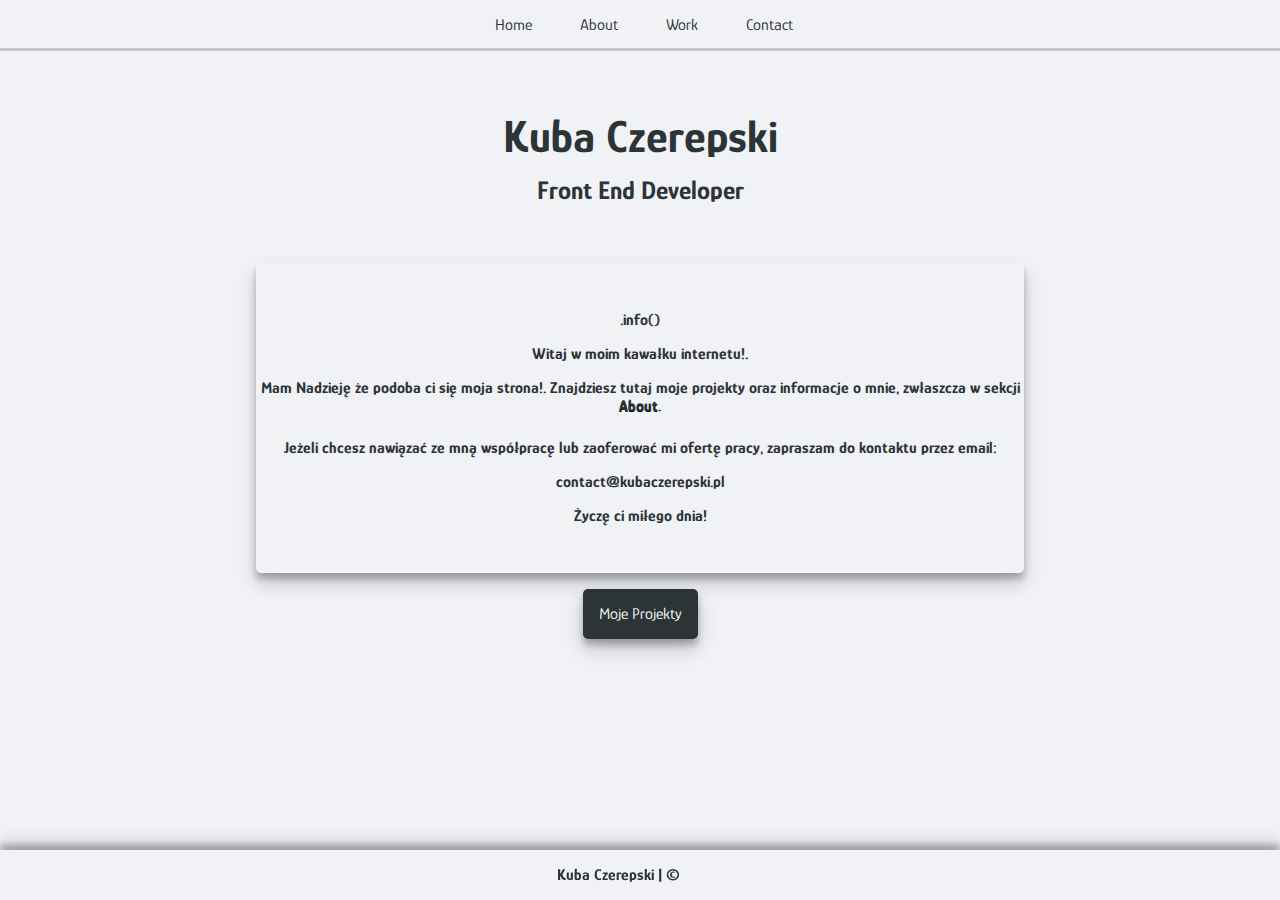
==== index.html @ 9fb31aca "next changes" ====
<!DOCTYPE html>
<html>
<head>
    <meta charset='UTF-8'>
    <meta http-equiv='X-UA-Compatible' content='IE=edge'>
    <title>Kuba Czerepski - Portfolio</title>
    <meta name='viewport' content='width=device-width, initial-scale=1 shrink-to-fit=no'>
    <link rel='stylesheet' type='text/css' media='screen' href='css/mainStyles.css'>
    <link rel='stylesheet' type='text/css' media='screen' href='assets/fontello-2db13937/css/fontello.css'>
    <link rel="preconnect" href="https://fonts.googleapis.com">
    <link rel="preconnect" href="https://fonts.gstatic.com" crossorigin>
    <link href="https://fonts.googleapis.com/css2?family=Glory&display=swap" rel="stylesheet">
</head>
<body>
    <div class="overlayLoader">

    </div>
    <div class="circleSelector">
        
    </div>
    <main class="mainContainer">
        <header class="topHeader">
            <nav>
                <ul>
                    <li><a href="index.html">Home</a></li>
                    <li><a href="about.html">About</a></li>
                    <li><a href="work.html">Work</a></li>
                    <li><a href="contact.html">Contact</a></li>
                </ul>
            </nav>
        </header>
        <section class="nameBox">
            <div class="nameHeader">
                <h1>Kuba Czerepski</h1>
                <hr>
                <h3>Front End Developer</h3>
            </div>
        </section>
        <section class="infoBasic">
            <div class="infoBox">
                <p class="infoHeader">
                    .info()
                </p>
                <p class="infoSubHeader">
                    Witaj w moim kawałku internetu!.
                </p>
                <p class="infoBlockOne">
                    Mam Nadzieję że podoba ci się moja strona!.
                    Znajdziesz tutaj moje projekty oraz informacje o mnie, zwłaszcza w sekcji <a href="about.html">About</a>.
                    <hr>
                    Jeżeli chcesz nawiązać ze mną współpracę lub zaoferować mi ofertę pracy, zapraszam do kontaktu przez email:
                    <br> 
                </p>
                <p class="infoEmail">contact@kubaczerepski.pl</p>
                <p class="infoBlockGreeting">
                    Życzę ci miłego dnia! 
                    <i class="icon-emo-happy"></i>
                </p>
            </div>
        </section>
        <section class="ctaButtonBox">
            <div class="boxDivider">
                <a class="ctaButton" href="work.html">
                    Moje Projekty
                </a>
            </div>
        </section>
        <footer class="footerSection">
            <div class="footerBox">
                <p class="footerCopyright">Kuba Czerepski | &copy;</p>
                <ul class="footerIcons">
                    <li><a href=""><i class="icon-github-circled-alt2"></i></a></li>
                    <li><a href=""><i class="icon-linkedin-circled"></i></a></li>
                </ul>
            </div>
        </footer>
    </main>   
</body>
</html>
---- css/mainStyles.css ----
html {
  scroll-behavior: smooth;
}

body {
  margin: 0;
  padding: 0;
  color: #2d3436;
  background-color: #f1f2f6;
  font-family: 'Glory', "Arial";
  overflow: hidden;
}

body .mainContainer {
  display: -webkit-box;
  display: -ms-flexbox;
  display: flex;
  width: 100vw;
  height: 100vh;
  -webkit-box-orient: vertical;
  -webkit-box-direction: normal;
      -ms-flex-direction: column;
          flex-direction: column;
}

body .mainContainer .topHeader {
  position: relative;
  width: 100%;
  height: 3em;
  top: 0;
  -webkit-box-shadow: 0px 3px rgba(0, 0, 0, 0.19);
          box-shadow: 0px 3px rgba(0, 0, 0, 0.19);
}

body .mainContainer .topHeader nav {
  text-align: center;
  padding-right: 15px;
}

body .mainContainer .topHeader nav li {
  display: inline-block;
  padding: 0px 12px;
}

body .mainContainer .topHeader nav li a {
  position: relative;
  z-index: 1;
  text-decoration: none;
  cursor: pointer;
  color: #2d3436;
}

body .mainContainer .topHeader nav li a:after {
  display: block;
  position: absolute;
  top: 0;
  left: 0;
  bottom: 0;
  right: 0;
  margin: auto;
  width: 100%;
  height: 1px;
  content: ' ';
  color: transparent;
  background: #2d3436;
  visibility: none;
  opacity: 0;
  z-index: -1;
}

body .mainContainer .topHeader nav li a:hover:after {
  opacity: 1;
  visibility: visible;
  height: 100%;
  -webkit-transition: all .3s;
  transition: all .3s;
  color: #f1f2f6;
}

body .mainContainer .topHeader nav li a:hover {
  color: #f1f2f6;
  -webkit-transition: all .3s;
  transition: all .3s;
}

body .mainContainer .nameBox {
  display: -webkit-box;
  display: -ms-flexbox;
  display: flex;
  -webkit-box-orient: vertical;
  -webkit-box-direction: normal;
      -ms-flex-direction: column;
          flex-direction: column;
  text-align: center;
  width: 100%;
  -webkit-box-pack: center;
      -ms-flex-pack: center;
          justify-content: center;
  -webkit-box-align: center;
      -ms-flex-align: center;
          align-items: center;
  padding: 2rem 0rem;
  text-align: center;
  -webkit-transition: all 0.3s;
  transition: all 0.3s;
}

body .mainContainer .nameBox .nameHeader h1 {
  font-size: 46px;
  display: block;
  margin-bottom: -20px;
}

body .mainContainer .nameBox .nameHeader hr {
  width: 30px;
  border: none;
}

body .mainContainer .nameBox .nameHeader h3 {
  font-size: 26px;
}

body .mainContainer .infoBasic {
  display: -webkit-box;
  display: -ms-flexbox;
  display: flex;
  -webkit-box-orient: vertical;
  -webkit-box-direction: normal;
      -ms-flex-direction: column;
          flex-direction: column;
  text-align: center;
  width: 95%;
  -webkit-box-pack: center;
      -ms-flex-pack: center;
          justify-content: center;
  -webkit-box-align: center;
      -ms-flex-align: center;
          align-items: center;
  padding: 2rem 0rem;
  text-align: center;
  -webkit-transition: all 0.3s;
  transition: all 0.3s;
  font-weight: bold;
  -webkit-box-shadow: 0 10px 20px rgba(0, 0, 0, 0.19), 0 6px 6px rgba(0, 0, 0, 0.23);
          box-shadow: 0 10px 20px rgba(0, 0, 0, 0.19), 0 6px 6px rgba(0, 0, 0, 0.23);
  margin: 0 auto;
  border-radius: 5px;
}

body .mainContainer .infoBasic a {
  text-decoration: none;
  color: #2d3436;
  text-shadow: 0px 1px black;
  cursor: pointer;
}

body .mainContainer .infoBasic .infoBlockOne {
  text-align: center;
}

body .mainContainer .infoBasic hr {
  width: 30px;
  border: none;
}

body .mainContainer .infoBasic .infoEmail {
  text-shadow: 1px solid #2d3436;
}

body .mainContainer .infoBasic:hover {
  -webkit-transform: scale(1.03);
          transform: scale(1.03);
  -webkit-transition: all .3s;
  transition: all .3s;
}

body .mainContainer .ctaButtonBox {
  display: -webkit-box;
  display: -ms-flexbox;
  display: flex;
  -webkit-box-orient: vertical;
  -webkit-box-direction: normal;
      -ms-flex-direction: column;
          flex-direction: column;
  text-align: center;
  width: 100%;
  -webkit-box-pack: center;
      -ms-flex-pack: center;
          justify-content: center;
  -webkit-box-align: center;
      -ms-flex-align: center;
          align-items: center;
  padding: 2rem 0rem;
  text-align: center;
  -webkit-transition: all 0.3s;
  transition: all 0.3s;
}

body .mainContainer .ctaButtonBox .ctaButton {
  padding: 1rem 1rem;
  background: #2d3436;
  border-radius: 5px;
  text-decoration: none;
  color: #f1f2f6;
  -webkit-box-shadow: 0 10px 20px rgba(0, 0, 0, 0.19), 0 6px 6px rgba(0, 0, 0, 0.23);
          box-shadow: 0 10px 20px rgba(0, 0, 0, 0.19), 0 6px 6px rgba(0, 0, 0, 0.23);
}

body .mainContainer .ctaButtonBox .ctaButton:hover {
  border: 1px solid #2d3436;
  background: #f1f2f6;
  color: #2d3436;
  -webkit-transition: ease-in-out .2s;
  transition: ease-in-out .2s;
  -webkit-box-shadow: none;
          box-shadow: none;
  font-weight: bold;
}

body .mainContainer .footerSection {
  position: fixed;
  bottom: 0;
  width: 100%;
}

body .mainContainer .footerSection .footerBox {
  display: -webkit-box;
  display: -ms-flexbox;
  display: flex;
  -webkit-box-orient: horizontal;
  -webkit-box-direction: normal;
      -ms-flex-direction: row;
          flex-direction: row;
  -webkit-box-pack: center;
      -ms-flex-pack: center;
          justify-content: center;
  padding: 0rem 2rem;
  -webkit-box-shadow: 0 -5px 20px rgba(0, 0, 0, 0.19), 0 -6px 6px rgba(0, 0, 0, 0.23);
          box-shadow: 0 -5px 20px rgba(0, 0, 0, 0.19), 0 -6px 6px rgba(0, 0, 0, 0.23);
}

body .mainContainer .footerSection .footerBox .footerCopyright {
  font-weight: bold;
}

body .mainContainer .footerSection .footerBox .footerIcons {
  list-style: none;
}

body .mainContainer .footerSection .footerBox .footerIcons li {
  display: inline-block;
}

body .mainContainer .footerSection .footerBox .footerIcons li a {
  text-decoration: none;
  color: #2d3436;
}

body .mainContainer .footerSection .footerBox .footerIcons li:hover {
  -webkit-transform: scale(1.25);
          transform: scale(1.25);
  -webkit-transition: all .3s;
  transition: all .3s;
}

::-webkit-scrollbar-track {
  -webkit-box-shadow: inset 0 0 6px rgba(0, 0, 0, 0.3);
  border-radius: 10px;
  background-color: #f1f2f6;
}

::-webkit-scrollbar {
  width: 6px;
  background-color: #f1f2f6;
}

::-webkit-scrollbar-thumb {
  border-radius: 10px;
  -webkit-box-shadow: inset 0 0 6px rgba(0, 0, 0, 0.3);
  background-color: #2d3436;
}

@media (min-width: 900px) {
  body .mainContainer .topHeader nav {
    padding-right: 2em;
  }
  body .mainContainer .topHeader nav a {
    padding: 10px;
  }
  body .mainContainer .infoBasic {
    width: 60%;
    margin: 0 auto;
    border-radius: 5px;
  }
  body .mainContainer .infoBlockOne {
    text-align: justify;
  }
  body .mainContainer .footerSection .footerBox {
    -webkit-box-pack: center;
        -ms-flex-pack: center;
            justify-content: center;
  }
}
/*# sourceMappingURL=mainStyles.css.map */
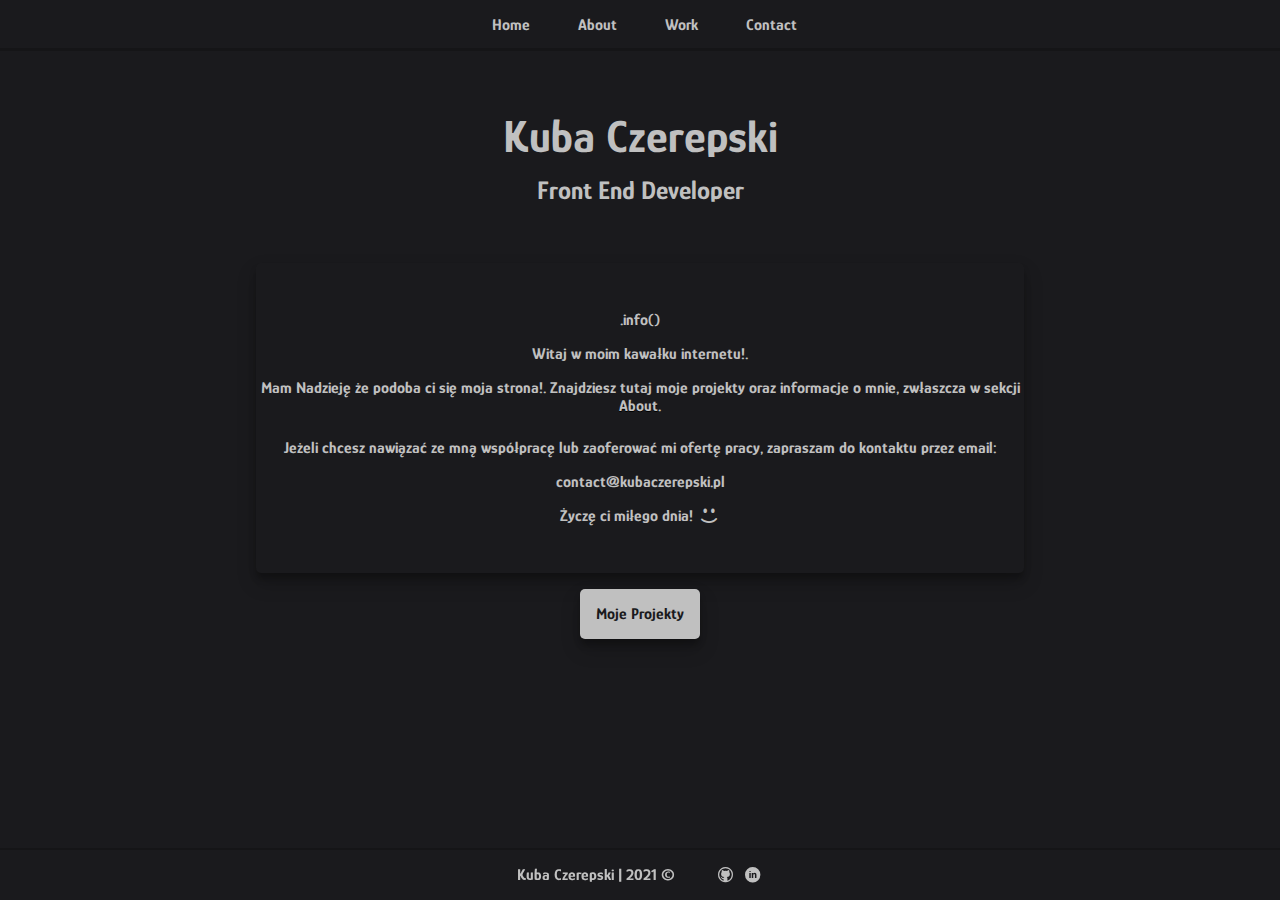
==== commit 5287fc35: "changes" ====
--- a/index.html
+++ b/index.html
@@ -15,10 +15,27 @@
     <div class="overlayLoader">
 
     </div>
-    <div class="circleSelector">
-        
-    </div>
     <main class="mainContainer">
+        <div class="circleSelector">
+            <div class="circle">
+    
+            </div>
+            <div class="circle">
+                
+            </div>
+            <div class="circle">
+                
+            </div>
+            <div class="circle">
+                
+            </div>
+            <div class="circle">
+                
+            </div>
+            <div class="square">
+                
+            </div>
+        </div>
         <header class="topHeader">
             <nav>
                 <ul>
@@ -67,7 +84,7 @@
         </section>
         <footer class="footerSection">
             <div class="footerBox">
-                <p class="footerCopyright">Kuba Czerepski | &copy;</p>
+                <p class="footerCopyright">Kuba Czerepski | 2021 &copy;</p>
                 <ul class="footerIcons">
                     <li><a href=""><i class="icon-github-circled-alt2"></i></a></li>
                     <li><a href=""><i class="icon-linkedin-circled"></i></a></li>
--- a/css/mainStyles.css
+++ b/css/mainStyles.css
@@ -5,8 +5,8 @@
 body {
   margin: 0;
   padding: 0;
-  color: #2d3436;
-  background-color: #f1f2f6;
+  color: #C0C0C0;
+  background-color: #1A1A1D;
   font-family: 'Glory', "Arial";
   overflow: hidden;
 }
@@ -21,6 +21,95 @@
   -webkit-box-direction: normal;
       -ms-flex-direction: column;
           flex-direction: column;
+}
+
+body .mainContainer .circle {
+  position: absolute;
+  top: 80vh;
+  left: 45vw;
+  width: 10px;
+  height: 10px;
+  border-radius: 50%;
+  border: solid 1px #C0C0C0;
+  -webkit-transform-origin: top left;
+          transform-origin: top left;
+  -webkit-transform: scale(0) rotate(0deg) translate(-50%, -50%);
+          transform: scale(0) rotate(0deg) translate(-50%, -50%);
+  -webkit-animation: circle 8s ease-in forwards infinite;
+          animation: circle 8s ease-in forwards infinite;
+}
+
+body .mainContainer .circle:nth-child(2) {
+  border-color: #FFF;
+}
+
+body .mainContainer .circle:nth-child(2) {
+  -webkit-animation-delay: 1s;
+          animation-delay: 1s;
+  left: 15vw;
+  top: 30vh;
+}
+
+body .mainContainer .circle:nth-child(3) {
+  -webkit-animation-delay: 2s;
+          animation-delay: 2s;
+  left: 85vw;
+  top: 80vh;
+}
+
+body .mainContainer .circle:nth-child(4) {
+  -webkit-animation-delay: 3s;
+          animation-delay: 3s;
+  left: 25vw;
+  top: 90vh;
+}
+
+body .mainContainer .circle:nth-child(5) {
+  -webkit-animation-delay: 2s;
+          animation-delay: 2s;
+  left: 85vw;
+  top: 10vh;
+}
+
+body .mainContainer .square {
+  position: absolute;
+  top: 10vh;
+  left: 35vw;
+  width: 10px;
+  height: 10px;
+  border: solid 1px #C0C0C0;
+  -webkit-transform-origin: top left;
+          transform-origin: top left;
+  -webkit-transform: scale(0) rotate(0deg) translate(-50%, -50%);
+          transform: scale(0) rotate(0deg) translate(-50%, -50%);
+  -webkit-animation: circle 8s ease-in forwards infinite;
+          animation: circle 8s ease-in forwards infinite;
+}
+
+@-webkit-keyframes circle {
+  from {
+    -webkit-transform: scale(0) rotate(0deg) translate(-50%, -50%);
+            transform: scale(0) rotate(0deg) translate(-50%, -50%);
+    opacity: 1;
+  }
+  to {
+    -webkit-transform: scale(5) rotate(1200deg) translate(-50%, -50%);
+            transform: scale(5) rotate(1200deg) translate(-50%, -50%);
+    opacity: 0;
+  }
+}
+
+@keyframes circle {
+  from {
+    -webkit-transform: scale(0) rotate(0deg) translate(-50%, -50%);
+            transform: scale(0) rotate(0deg) translate(-50%, -50%);
+    opacity: 1;
+  }
+  to {
+    -webkit-transform: scale(5) rotate(1200deg) translate(-50%, -50%);
+            transform: scale(5) rotate(1200deg) translate(-50%, -50%);
+    opacity: 0;
+  }
 }
 
 body .mainContainer .topHeader {
@@ -30,6 +119,7 @@
   top: 0;
   -webkit-box-shadow: 0px 3px rgba(0, 0, 0, 0.19);
           box-shadow: 0px 3px rgba(0, 0, 0, 0.19);
+  z-index: 1;
 }
 
 body .mainContainer .topHeader nav {
@@ -40,6 +130,7 @@
 body .mainContainer .topHeader nav li {
   display: inline-block;
   padding: 0px 12px;
+  font-weight: bold;
 }
 
 body .mainContainer .topHeader nav li a {
@@ -47,7 +138,7 @@
   z-index: 1;
   text-decoration: none;
   cursor: pointer;
-  color: #2d3436;
+  color: #C0C0C0;
 }
 
 body .mainContainer .topHeader nav li a:after {
@@ -62,7 +153,7 @@
   height: 1px;
   content: ' ';
   color: transparent;
-  background: #2d3436;
+  background: #C0C0C0;
   visibility: none;
   opacity: 0;
   z-index: -1;
@@ -74,11 +165,11 @@
   height: 100%;
   -webkit-transition: all .3s;
   transition: all .3s;
-  color: #f1f2f6;
+  color: #1A1A1D;
 }
 
 body .mainContainer .topHeader nav li a:hover {
-  color: #f1f2f6;
+  color: #1A1A1D;
   -webkit-transition: all .3s;
   transition: all .3s;
 }
@@ -149,7 +240,7 @@
 
 body .mainContainer .infoBasic a {
   text-decoration: none;
-  color: #2d3436;
+  color: #C0C0C0;
   text-shadow: 0px 1px black;
   cursor: pointer;
 }
@@ -164,7 +255,7 @@
 }
 
 body .mainContainer .infoBasic .infoEmail {
-  text-shadow: 1px solid #2d3436;
+  text-shadow: 1px solid #C0C0C0;
 }
 
 body .mainContainer .infoBasic:hover {
@@ -198,18 +289,19 @@
 
 body .mainContainer .ctaButtonBox .ctaButton {
   padding: 1rem 1rem;
-  background: #2d3436;
+  background: #C0C0C0;
   border-radius: 5px;
   text-decoration: none;
-  color: #f1f2f6;
+  color: #1A1A1D;
+  font-weight: bold;
   -webkit-box-shadow: 0 10px 20px rgba(0, 0, 0, 0.19), 0 6px 6px rgba(0, 0, 0, 0.23);
           box-shadow: 0 10px 20px rgba(0, 0, 0, 0.19), 0 6px 6px rgba(0, 0, 0, 0.23);
 }
 
 body .mainContainer .ctaButtonBox .ctaButton:hover {
-  border: 1px solid #2d3436;
-  background: #f1f2f6;
-  color: #2d3436;
+  border: 1px solid #C0C0C0;
+  background: #1A1A1D;
+  color: #C0C0C0;
   -webkit-transition: ease-in-out .2s;
   transition: ease-in-out .2s;
   -webkit-box-shadow: none;
@@ -235,8 +327,8 @@
       -ms-flex-pack: center;
           justify-content: center;
   padding: 0rem 2rem;
-  -webkit-box-shadow: 0 -5px 20px rgba(0, 0, 0, 0.19), 0 -6px 6px rgba(0, 0, 0, 0.23);
-          box-shadow: 0 -5px 20px rgba(0, 0, 0, 0.19), 0 -6px 6px rgba(0, 0, 0, 0.23);
+  -webkit-box-shadow: 0px -2px rgba(0, 0, 0, 0.19);
+          box-shadow: 0px -2px rgba(0, 0, 0, 0.19);
 }
 
 body .mainContainer .footerSection .footerBox .footerCopyright {
@@ -253,7 +345,7 @@
 
 body .mainContainer .footerSection .footerBox .footerIcons li a {
   text-decoration: none;
-  color: #2d3436;
+  color: #C0C0C0;
 }
 
 body .mainContainer .footerSection .footerBox .footerIcons li:hover {
@@ -277,7 +369,7 @@
 ::-webkit-scrollbar-thumb {
   border-radius: 10px;
   -webkit-box-shadow: inset 0 0 6px rgba(0, 0, 0, 0.3);
-  background-color: #2d3436;
+  background-color: #C0C0C0;
 }
 
 @media (min-width: 900px) {
--- a/assets/fontello-2db13937/css/fontello.css
+++ b/assets/fontello-2db13937/css/fontello.css
@@ -0,0 +1,66 @@
+@font-face {
+  font-family: 'fontello';
+  src: url('../font/fontello.eot?26351801');
+  src: url('../font/fontello.eot?26351801#iefix') format('embedded-opentype'),
+       url('../font/fontello.woff2?26351801') format('woff2'),
+       url('../font/fontello.woff?26351801') format('woff'),
+       url('../font/fontello.ttf?26351801') format('truetype'),
+       url('../font/fontello.svg?26351801#fontello') format('svg');
+  font-weight: normal;
+  font-style: normal;
+}
+/* Chrome hack: SVG is rendered more smooth in Windozze. 100% magic, uncomment if you need it. */
+/* Note, that will break hinting! In other OS-es font will be not as sharp as it could be */
+/*
+@media screen and (-webkit-min-device-pixel-ratio:0) {
+  @font-face {
+    font-family: 'fontello';
+    src: url('../font/fontello.svg?26351801#fontello') format('svg');
+  }
+}
+*/
+[class^="icon-"]:before, [class*=" icon-"]:before {
+  font-family: "fontello";
+  font-style: normal;
+  font-weight: normal;
+  speak: never;
+
+  display: inline-block;
+  text-decoration: inherit;
+  width: 1em;
+  margin-right: .2em;
+  text-align: center;
+  /* opacity: .8; */
+
+  /* For safety - reset parent styles, that can break glyph codes*/
+  font-variant: normal;
+  text-transform: none;
+
+  /* fix buttons height, for twitter bootstrap */
+  line-height: 1em;
+
+  /* Animation center compensation - margins should be symmetric */
+  /* remove if not needed */
+  margin-left: .2em;
+
+  /* you can be more comfortable with increased icons size */
+  /* font-size: 120%; */
+
+  /* Font smoothing. That was taken from TWBS */
+  -webkit-font-smoothing: antialiased;
+  -moz-osx-font-smoothing: grayscale;
+
+  /* Uncomment for 3D effect */
+  /* text-shadow: 1px 1px 1px rgba(127, 127, 127, 0.3); */
+}
+
+.icon-emo-happy:before { content: '\e800'; } /* '' */
+.icon-attach:before { content: '\e801'; } /* '' */
+.icon-github-circled-alt2:before { content: '\f056'; } /* '' */
+.icon-angle-left:before { content: '\f104'; } /* '' */
+.icon-angle-right:before { content: '\f105'; } /* '' */
+.icon-angle-up:before { content: '\f106'; } /* '' */
+.icon-terminal:before { content: '\f120'; } /* '' */
+.icon-address-card-o:before { content: '\f2bc'; } /* '' */
+.icon-user-circle-o:before { content: '\f2be'; } /* '' */
+.icon-linkedin-circled:before { content: '\f319'; } /* '' */
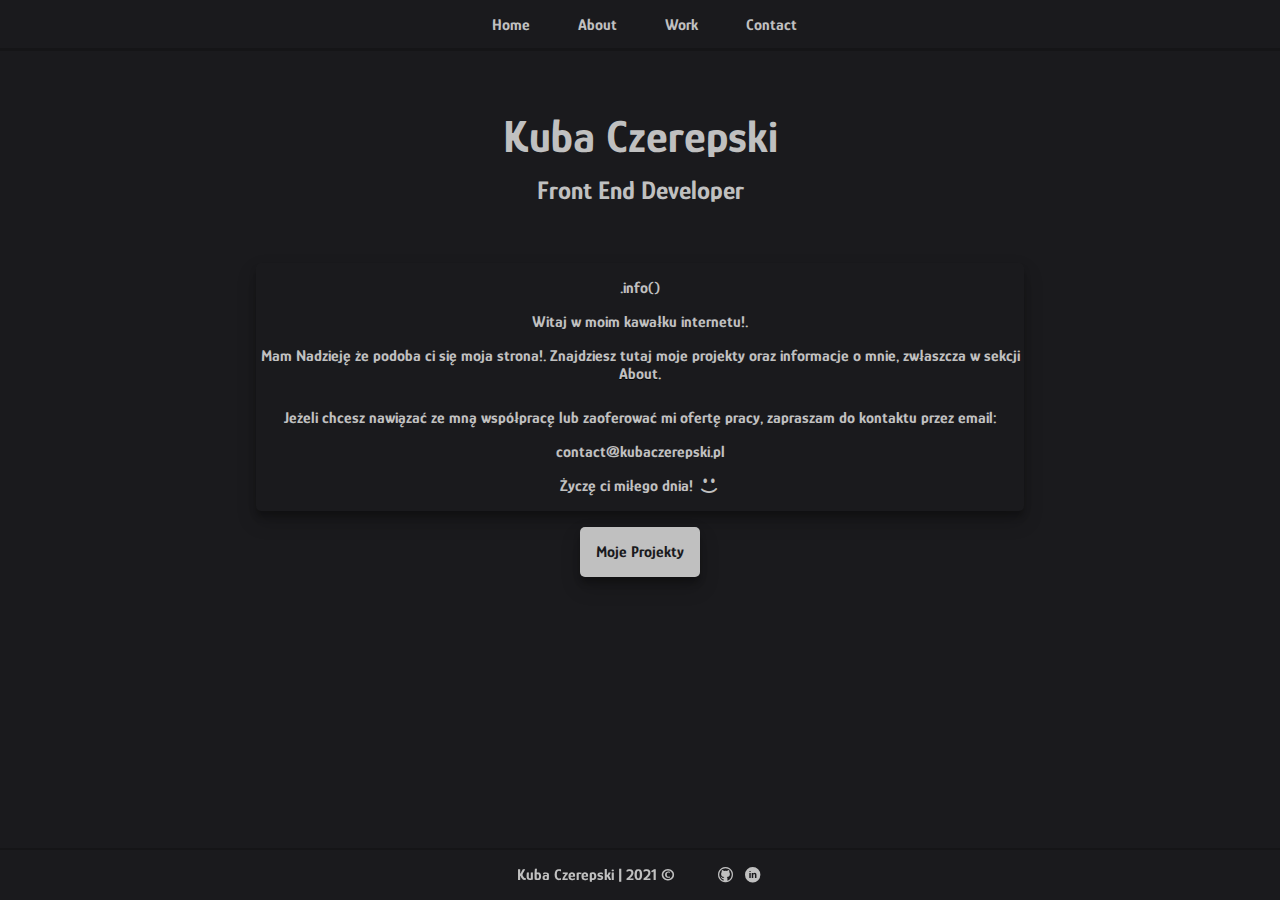
==== commit 4ff8a0ae: "changes" ====
--- a/index.html
+++ b/index.html
@@ -63,10 +63,9 @@
                 </p>
                 <p class="infoBlockOne">
                     Mam Nadzieję że podoba ci się moja strona!.
-                    Znajdziesz tutaj moje projekty oraz informacje o mnie, zwłaszcza w sekcji <a href="about.html">About</a>.
-                    <hr>
+                    Znajdziesz tutaj moje projekty oraz informacje o mnie, zwłaszcza w sekcji <a href="about.html" class="aboutRedirect">About</a>.
+                    <hr> 
                     Jeżeli chcesz nawiązać ze mną współpracę lub zaoferować mi ofertę pracy, zapraszam do kontaktu przez email:
-                    <br> 
                 </p>
                 <p class="infoEmail">contact@kubaczerepski.pl</p>
                 <p class="infoBlockGreeting">
@@ -91,6 +90,17 @@
                 </ul>
             </div>
         </footer>
-    </main>   
+    </main>
+    <script>
+        let box = document.querySelector(".infoBasic");
+        function deleteAnimation() {
+            box.classList.remove('infoBasicAnimation');
+        }
+        function addAnimation (){
+            box.classList.add('infoBasicAnimation');
+        }
+        box.addEventListener("mouseleave",deleteAnimation);
+        box.addEventListener("mouseover",addAnimation);
+    </script>   
 </body>
 </html>--- a/css/mainStyles.css
+++ b/css/mainStyles.css
@@ -1,3 +1,8 @@
+* {
+  -webkit-box-sizing: border-box;
+          box-sizing: border-box;
+}
+
 html {
   scroll-behavior: smooth;
 }
@@ -197,18 +202,57 @@
 }
 
 body .mainContainer .nameBox .nameHeader h1 {
+  position: relative;
   font-size: 46px;
   display: block;
   margin-bottom: -20px;
 }
 
+body .mainContainer .nameBox .nameHeader h1:after {
+  position: absolute;
+  bottom: 0;
+  right: 0;
+  margin: auto;
+  content: '';
+  width: 0%;
+  height: 1px;
+  -webkit-transition: all .3s;
+  transition: all .3s;
+  background: #C0C0C0;
+  color: transparent;
+}
+
+body .mainContainer .nameBox .nameHeader h1:hover:after {
+  width: 100%;
+}
+
 body .mainContainer .nameBox .nameHeader hr {
   width: 30px;
   border: none;
 }
 
 body .mainContainer .nameBox .nameHeader h3 {
+  position: relative;
   font-size: 26px;
+}
+
+body .mainContainer .nameBox .nameHeader h3:after {
+  position: absolute;
+  bottom: 0;
+  left: 0;
+  right: 0;
+  margin: auto;
+  content: '';
+  width: 0%;
+  height: 1px;
+  -webkit-transition: all .3s;
+  transition: all .3s;
+  background: #C0C0C0;
+  color: transparent;
+}
+
+body .mainContainer .nameBox .nameHeader h3:hover:after {
+  width: 100%;
 }
 
 body .mainContainer .infoBasic {
@@ -227,7 +271,6 @@
   -webkit-box-align: center;
       -ms-flex-align: center;
           align-items: center;
-  padding: 2rem 0rem;
   text-align: center;
   -webkit-transition: all 0.3s;
   transition: all 0.3s;
@@ -236,6 +279,7 @@
           box-shadow: 0 10px 20px rgba(0, 0, 0, 0.19), 0 6px 6px rgba(0, 0, 0, 0.23);
   margin: 0 auto;
   border-radius: 5px;
+  background-size: "0px 0px";
 }
 
 body .mainContainer .infoBasic a {
@@ -245,24 +289,132 @@
   cursor: pointer;
 }
 
+body .mainContainer .infoBasic hr {
+  opacity: 0;
+}
+
 body .mainContainer .infoBasic .infoBlockOne {
   text-align: center;
 }
 
-body .mainContainer .infoBasic hr {
-  width: 30px;
-  border: none;
+body .mainContainer .infoBasic .infoBlockOne a {
+  position: relative;
+}
+
+body .mainContainer .infoBasic .infoBlockOne a:after {
+  position: absolute;
+  bottom: 0;
+  right: 0;
+  left: 0;
+  margin: auto;
+  content: '';
+  width: 0%;
+  height: 1px;
+  -webkit-transition: all .3s;
+  transition: all .3s;
+  background: #C0C0C0;
+  color: transparent;
+}
+
+body .mainContainer .infoBasic .infoBlockOne a:hover:after {
+  width: 100%;
 }
 
 body .mainContainer .infoBasic .infoEmail {
   text-shadow: 1px solid #C0C0C0;
 }
 
-body .mainContainer .infoBasic:hover {
+@-webkit-keyframes lineAround {
+  0% {
+    background-size: 0 1px,+ 1px 0,+ 0 1px,+ 1px 0;
+  }
+  25% {
+    background-size: 100% 1px,+ 1px 0,+ 0 1px,+ 1px 0;
+  }
+  50% {
+    background-size: 100% 1px,+ 1px 100%,+ 0 1px,+ 1px 0;
+  }
+  75% {
+    background-size: 100% 1px,+ 1px 100%,+ 100% 1px,+ 1px 0;
+  }
+  100% {
+    background-size: 100% 1px,+ 1px 100%,+ 100% 1px,+ 1px 100%;
+  }
+}
+
+@keyframes lineAround {
+  0% {
+    background-size: 0 1px,+ 1px 0,+ 0 1px,+ 1px 0;
+  }
+  25% {
+    background-size: 100% 1px,+ 1px 0,+ 0 1px,+ 1px 0;
+  }
+  50% {
+    background-size: 100% 1px,+ 1px 100%,+ 0 1px,+ 1px 0;
+  }
+  75% {
+    background-size: 100% 1px,+ 1px 100%,+ 100% 1px,+ 1px 0;
+  }
+  100% {
+    background-size: 100% 1px,+ 1px 100%,+ 100% 1px,+ 1px 100%;
+  }
+}
+
+body .mainContainer .infoBasicAnimation {
+  background-repeat: no-repeat;
+  background-image: -webkit-gradient(linear, left top, right top, color-stop(100%, #C0C0C0), to(#C0C0C0)), -webkit-gradient(linear, left top, left bottom, color-stop(100%, #C0C0C0), to(#C0C0C0)), -webkit-gradient(linear, left top, right top, color-stop(100%, #C0C0C0), to(#C0C0C0)), -webkit-gradient(linear, left top, left bottom, color-stop(100%, #C0C0C0), to(#C0C0C0));
+  background-image: linear-gradient(to right, #C0C0C0 100%, #C0C0C0 100%), linear-gradient(to bottom, #C0C0C0 100%, #C0C0C0 100%), linear-gradient(to right, #C0C0C0 100%, #C0C0C0 100%), linear-gradient(to bottom, #C0C0C0 100%, #C0C0C0 100%);
+  background-size: 100% 1px,+ 1px 100%,+ 100% 1px,+ 1px 100%;
+  background-position: 0 0,+ 100% 0,+ 100% 100%,+ 0 100%;
+  -webkit-animation: lineAround 1.25s cubic-bezier(0.19, 1, 0.22, 1) 1;
+          animation: lineAround 1.25s cubic-bezier(0.19, 1, 0.22, 1) 1;
+  -webkit-animation-play-state: paused;
+          animation-play-state: paused;
+}
+
+body .mainContainer .infoBasicAnimation:hover {
+  -webkit-animation-play-state: running;
+          animation-play-state: running;
   -webkit-transform: scale(1.03);
           transform: scale(1.03);
-  -webkit-transition: all .3s;
-  transition: all .3s;
+  -webkit-transition: ease-in-out 0.3s;
+  transition: ease-in-out 0.3s;
 }
 
 body .mainContainer .ctaButtonBox {
@@ -357,6 +509,7 @@
 
 ::-webkit-scrollbar-track {
   -webkit-box-shadow: inset 0 0 6px rgba(0, 0, 0, 0.3);
+  box-shadow: inset 0 0 6px rgba(0, 0, 0, 0.3);
   border-radius: 10px;
   background-color: #f1f2f6;
 }
@@ -369,6 +522,7 @@
 ::-webkit-scrollbar-thumb {
   border-radius: 10px;
   -webkit-box-shadow: inset 0 0 6px rgba(0, 0, 0, 0.3);
+  box-shadow: inset 0 0 6px rgba(0, 0, 0, 0.3);
   background-color: #C0C0C0;
 }
 
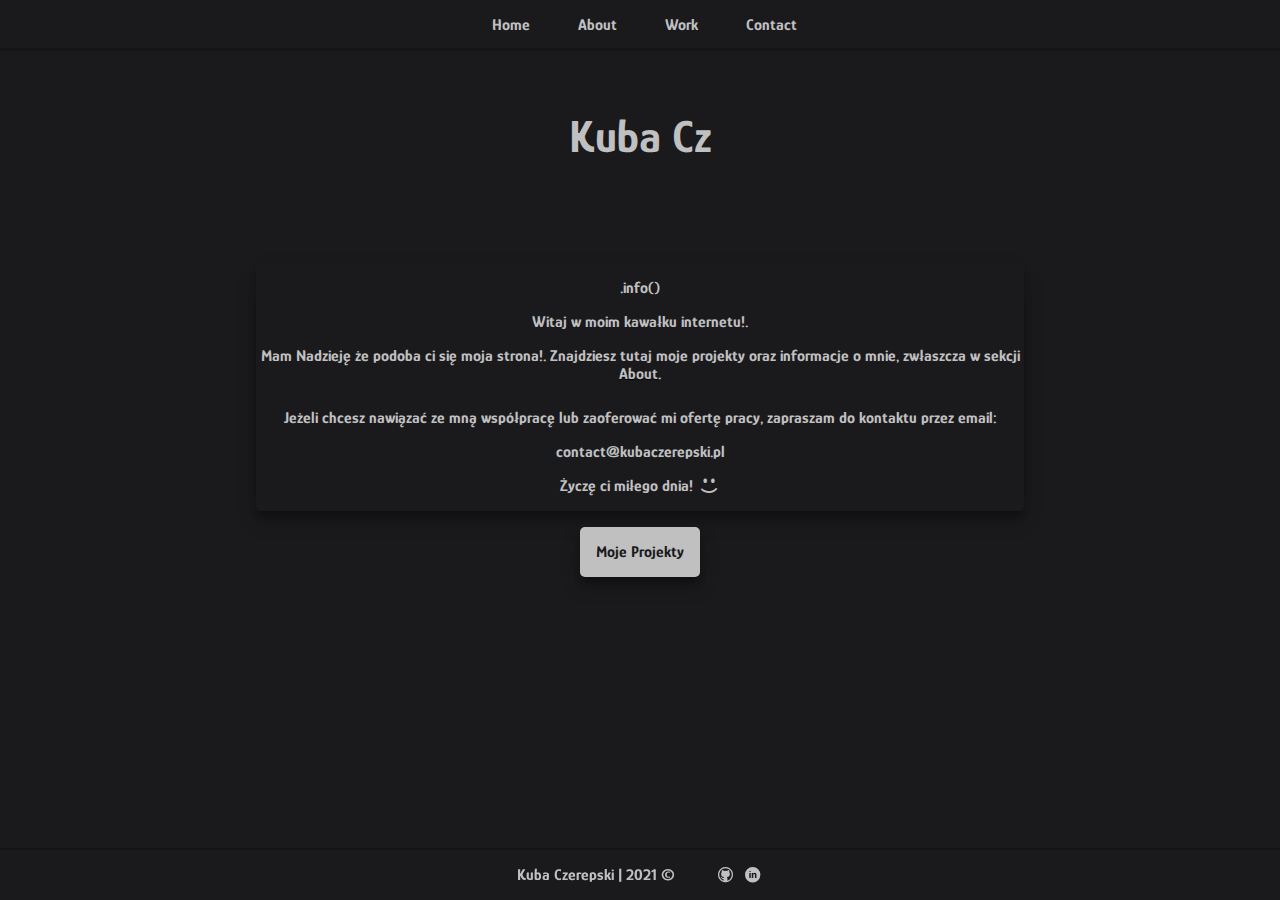
==== commit 5fd33e7a: "animation changes" ====
--- a/index.html
+++ b/index.html
@@ -48,12 +48,12 @@
         </header>
         <section class="nameBox">
             <div class="nameHeader">
-                <h1>Kuba Czerepski</h1>
+                <h1 class="imieBox"></h1>
                 <hr>
-                <h3>Front End Developer</h3>
+                <h3 class="subBox">Front End Developer</h3>
             </div>
         </section>
-        <section class="infoBasic">
+        <section class="infoBasic infoBasicAnimationOver">
             <div class="infoBox">
                 <p class="infoHeader">
                     .info()
@@ -91,16 +91,39 @@
             </div>
         </footer>
     </main>
+    <script src="https://cdnjs.cloudflare.com/ajax/libs/gsap/3.7.1/gsap.min.js"></script>
     <script>
         let box = document.querySelector(".infoBasic");
+        function addAnimation (){
+            box.classList.add('infoBasicAnimation');
+            box.classList.remove('infoBasicAnimationOver');
+            setTimeout( function() {
+                box.classList.add('infoBasicAnimationOver');
+            },3000);
+        }
         function deleteAnimation() {
             box.classList.remove('infoBasicAnimation');
-        }
-        function addAnimation (){
-            box.classList.add('infoBasicAnimation');
+            box.classList.add('infoBasicAnimationOver');
         }
         box.addEventListener("mouseleave",deleteAnimation);
         box.addEventListener("mouseover",addAnimation);
+    </script>
+    <script>
+        let tekstImie = " Kuba Czerepski ";
+        let boxImie = document.querySelector(".imieBox");
+        let x = 0;
+        function wypiszImie (){
+            if(x < tekstImie.length){
+            x++;
+            setTimeout(wypiszImie,100);
+            boxImie.innerHTML += tekstImie.charAt(x);
+        }
+        }   
+        window.addEventListener("load",wypiszImie);
+    </script>
+    <script>
+        let boxSub = document.querySelector(".subBox");
+        gsap.from(boxSub,{duration:1 , ease:"Power1.out", y:"20",opacity:0,delay:1.7});
     </script>   
 </body>
 </html>--- a/css/mainStyles.css
+++ b/css/mainStyles.css
@@ -417,6 +417,14 @@
   transition: ease-in-out 0.3s;
 }
 
+body .mainContainer .infoBasicAnimationOver {
+  -webkit-animation-play-state: paused;
+          animation-play-state: paused;
+  background-size: 0% 0%;
+  -webkit-transition: ease-in-out 0.3s;
+  transition: ease-in-out 0.3s;
+}
+
 body .mainContainer .ctaButtonBox {
   display: -webkit-box;
   display: -ms-flexbox;
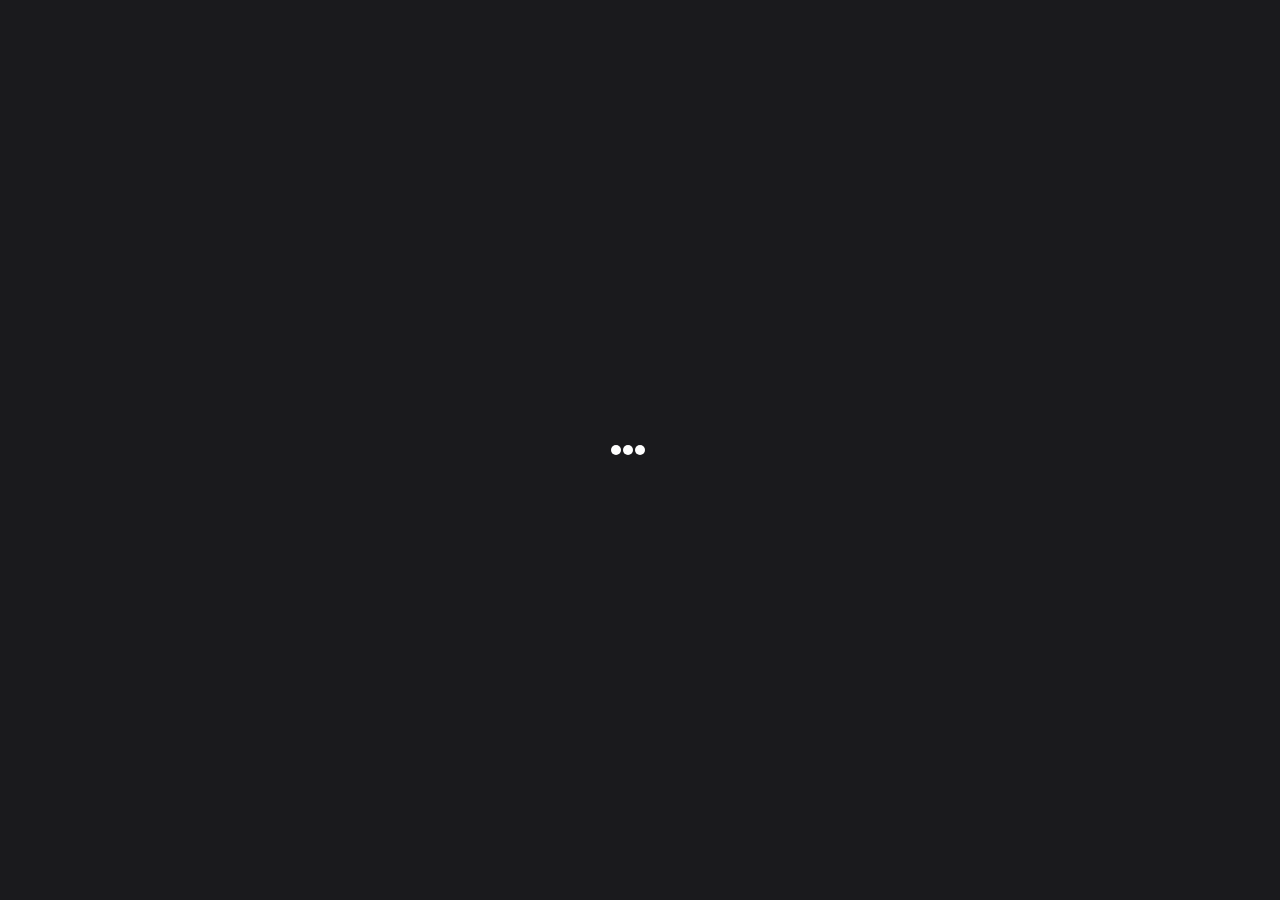
==== commit dfaa347b: "main" ====
--- a/index.html
+++ b/index.html
@@ -4,7 +4,7 @@
     <meta charset='UTF-8'>
     <meta http-equiv='X-UA-Compatible' content='IE=edge'>
     <title>Kuba Czerepski - Portfolio</title>
-    <meta name='viewport' content='width=device-width, initial-scale=1 shrink-to-fit=no'>
+    <meta nameLetter='viewport' content='width=device-width, initial-scale=1 shrink-to-fit=no'>
     <link rel='stylesheet' type='text/css' media='screen' href='css/mainStyles.css'>
     <link rel='stylesheet' type='text/css' media='screen' href='assets/fontello-2db13937/css/fontello.css'>
     <link rel="preconnect" href="https://fonts.googleapis.com">
@@ -13,7 +13,9 @@
 </head>
 <body>
     <div class="overlayLoader">
-
+        <div class="textBounce">
+            <div class="threeDot"></div>
+        </div>
     </div>
     <main class="mainContainer">
         <div class="circleSelector">
@@ -42,13 +44,13 @@
                     <li><a href="index.html">Home</a></li>
                     <li><a href="about.html">About</a></li>
                     <li><a href="work.html">Work</a></li>
-                    <li><a href="contact.html">Contact</a></li>
+                    <li><a href="contact.php">Contact</a></li>
                 </ul>
             </nav>
         </header>
         <section class="nameBox">
             <div class="nameHeader">
-                <h1 class="imieBox"></h1>
+                <h1 class="imieBox">Kuba Czerepski</h1>
                 <hr>
                 <h3 class="subBox">Front End Developer</h3>
             </div>
@@ -85,8 +87,8 @@
             <div class="footerBox">
                 <p class="footerCopyright">Kuba Czerepski | 2021 &copy;</p>
                 <ul class="footerIcons">
-                    <li><a href=""><i class="icon-github-circled-alt2"></i></a></li>
-                    <li><a href=""><i class="icon-linkedin-circled"></i></a></li>
+                    <li><a  target="_blank" href="https://github.com/kubaczerepski"><i class="icon-github-circled-alt2"></i></a></li>
+                    <li><a  target="_blank" href="https://www.linkedin.com/in/jakub-czerepski-a9090b212/"><i class="icon-linkedin-circled"></i></a></li>
                 </ul>
             </div>
         </footer>
@@ -109,21 +111,32 @@
         box.addEventListener("mouseover",addAnimation);
     </script>
     <script>
-        let tekstImie = " Kuba Czerepski ";
         let boxImie = document.querySelector(".imieBox");
-        let x = 0;
-        function wypiszImie (){
-            if(x < tekstImie.length){
-            x++;
-            setTimeout(wypiszImie,100);
-            boxImie.innerHTML += tekstImie.charAt(x);
-        }
-        }   
-        window.addEventListener("load",wypiszImie);
+        gsap.from(boxImie,{duration:1 , ease:"Power1.out", y:"20",opacity:0,delay:3});
     </script>
     <script>
         let boxSub = document.querySelector(".subBox");
-        gsap.from(boxSub,{duration:1 , ease:"Power1.out", y:"20",opacity:0,delay:1.7});
+        gsap.from(boxSub,{duration:1 , ease:"Power1.out", y:"20",opacity:0,delay:3.5});
+    </script>
+    <script>
+        let letter = document.querySelector(".threeDot")
+        let overlay = document.querySelector(".overlayLoader");
+        setTimeout(function (){
+        gsap.to( letter, {
+        duration: 0.75,
+        x: 250,
+        autoAlpha: 0,
+        ease: "Power1.out",
+        opacity:0,
+        stagger: 1.5
+        });
+        },2000);
+        setTimeout(function(){
+            gsap.to(overlay,{duration:1 , ease:"Power1.out",autoAlpha:0,delay:0.5});
+        },2000);
+        setTimeout(function(){
+            overlay.style.display = "none";
+        },4000);
     </script>   
 </body>
 </html>--- a/css/mainStyles.css
+++ b/css/mainStyles.css
@@ -14,6 +14,147 @@
   background-color: #1A1A1D;
   font-family: 'Glory', "Arial";
   overflow: hidden;
+}
+
+body .overlayLoader {
+  position: absolute;
+  display: -webkit-box;
+  display: -ms-flexbox;
+  display: flex;
+  width: 100vw;
+  height: 100vh;
+  background: #1A1A1D;
+  z-index: 100;
+  -webkit-box-align: center;
+      -ms-flex-align: center;
+          align-items: center;
+  -webkit-box-pack: center;
+      -ms-flex-pack: center;
+          justify-content: center;
+}
+
+body .overlayLoader .textBounce .threeDot {
+  position: relative;
+  width: 10px;
+  height: 10px;
+  border-radius: 5px;
+  background-color: white;
+  color: white;
+  -webkit-animation: threedotFloating 3s infinite cubic-bezier(0.15, 0.6, 0.9, 0.1);
+          animation: threedotFloating 3s infinite cubic-bezier(0.15, 0.6, 0.9, 0.1);
+}
+
+body .overlayLoader .textBounce .threeDot::before, body .overlayLoader .textBounce .threeDot::after {
+  content: '';
+  display: inline-block;
+  position: absolute;
+  top: 0;
+}
+
+body .overlayLoader .textBounce .threeDot::before {
+  left: -12px;
+  width: 10px;
+  height: 10px;
+  border-radius: 5px;
+  background-color: white;
+  color: white;
+  -webkit-animation: threedotFloatingBefore 3s infinite ease-in-out;
+          animation: threedotFloatingBefore 3s infinite ease-in-out;
+}
+
+body .overlayLoader .textBounce .threeDot::after {
+  left: -24px;
+  width: 10px;
+  height: 10px;
+  border-radius: 5px;
+  background-color: white;
+  color: white;
+  -webkit-animation: threedotFloatingAfter 3s infinite cubic-bezier(0.4, 0, 1, 1);
+          animation: threedotFloatingAfter 3s infinite cubic-bezier(0.4, 0, 1, 1);
+}
+
+@-webkit-keyframes threedotFloating {
+  0% {
+    left: calc(-50% - 5px);
+  }
+  75% {
+    left: calc(50% + 105px);
+  }
+  100% {
+    left: calc(50% + 105px);
+  }
+}
+
+@keyframes threedotFloating {
+  0% {
+    left: calc(-50% - 5px);
+  }
+  75% {
+    left: calc(50% + 105px);
+  }
+  100% {
+    left: calc(50% + 105px);
+  }
+}
+
+@-webkit-keyframes threedotFloatingBefore {
+  0% {
+    left: -50px;
+  }
+  50% {
+    left: -12px;
+  }
+  75% {
+    left: -50px;
+  }
+  100% {
+    left: -50px;
+  }
+}
+
+@keyframes threedotFloatingBefore {
+  0% {
+    left: -50px;
+  }
+  50% {
+    left: -12px;
+  }
+  75% {
+    left: -50px;
+  }
+  100% {
+    left: -50px;
+  }
+}
+
+@-webkit-keyframes threedotFloatingAfter {
+  0% {
+    left: -100px;
+  }
+  50% {
+    left: -24px;
+  }
+  75% {
+    left: -100px;
+  }
+  100% {
+    left: -100px;
+  }
+}
+
+@keyframes threedotFloatingAfter {
+  0% {
+    left: -100px;
+  }
+  50% {
+    left: -24px;
+  }
+  75% {
+    left: -100px;
+  }
+  100% {
+    left: -100px;
+  }
 }
 
 body .mainContainer {
